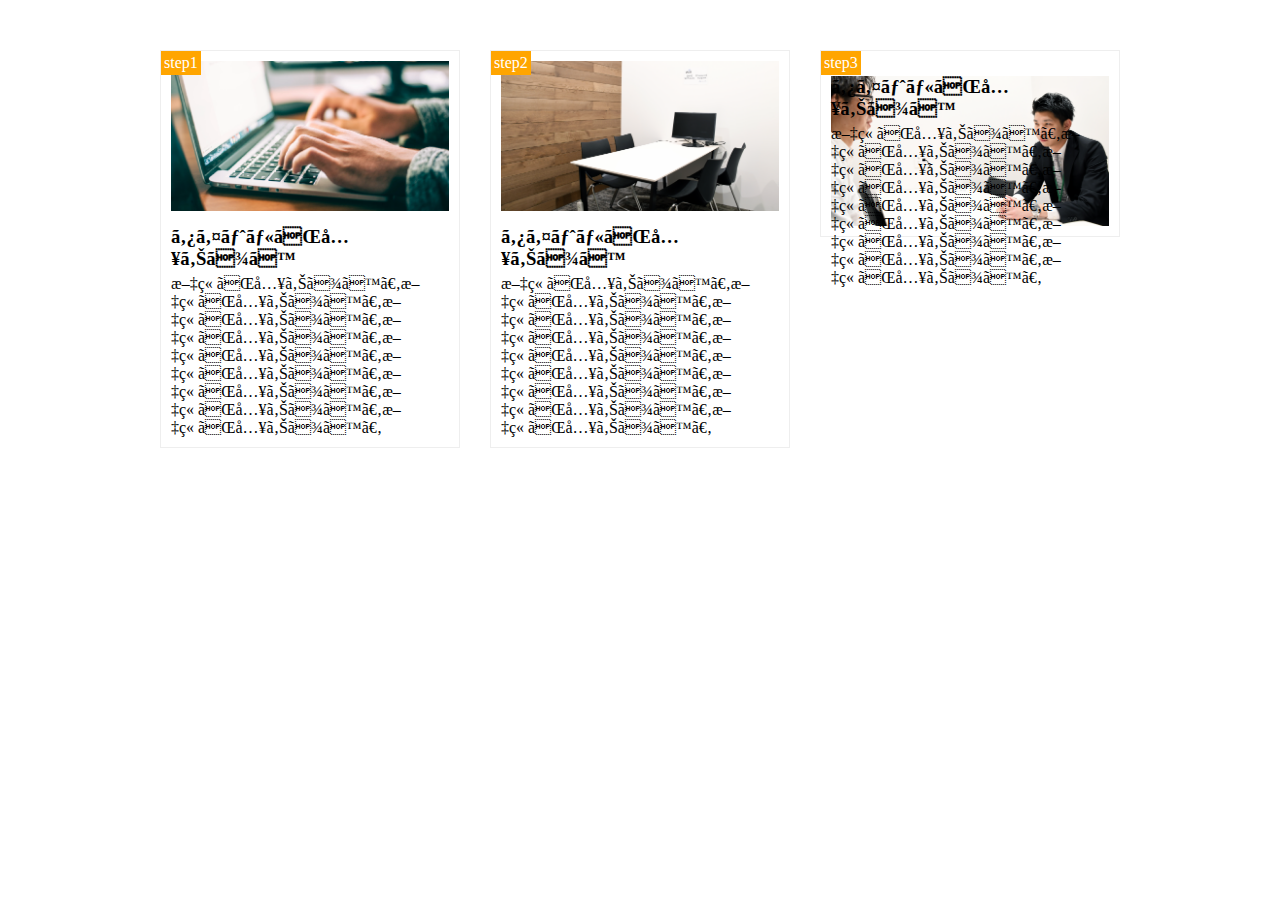
==== chapter9/index.html @ f54017b2 "[Finish]1-9" ====
<!DOCTYPE html>
<html>
<head>
	<meta charset="UTR-8">
	<title></title>
	<link rel="stylesheet" href="style.css">
</head>
<body>
	<main class="clearfix">
		<section class="step-box">
			<div class="step-img1"></div>
			<span class="step-num">step1</span>
			<h3 class="title">タイトルが入ります</h3>
			<p>文章が入ります。文章が入ります。文章が入ります。文章が入ります。文章が入ります。文章が入ります。文章が入ります。文章が入ります。文章が入ります。</p>
		</section>

		<section class="step-box">
			<div class="step-img2"></div>
			<span class="step-num">step2</span>
			<h3 class="title">タイトルが入ります</h3>
			<p>文章が入ります。文章が入ります。文章が入ります。文章が入ります。文章が入ります。文章が入ります。文章が入ります。文章が入ります。文章が入ります。</p>
		</section>

		<section class="step-box">
			<div class="step-img3">
			<span class="step-num">step3</span>
			<h3 class="title">タイトルが入ります</h3>
			<p>文章が入ります。文章が入ります。文章が入ります。文章が入ります。文章が入ります。文章が入ります。文章が入ります。文章が入ります。文章が入ります。</p>
		</section>
	</main>
</body>
</html>
---- chapter9/style.css ----
* {
	margin: 0;
	padding: 0;
	box-sizing: border-box;
}

.clearfix::after {
	content:"";
	display: block;
	clear: both;
}

main {
	width: 960px;
	margin: 50px auto;
}

.step-box {
	width: 300px;
	margin-right: 30px;
	float: left;
	padding: 10px;
	border: 1px solid #eee;
	position: relative;
}

.step-box:last-child {
	margin-right: 0;
}

.step-img1 {
	height: 150px;
	background-image: url(img/flow01.png);
	background-size: cover;
	background-position: bottom;
}

.step-img2 {
	height: 150px;
	background-image: url(img/flow02.png);
	background-size: cover;
	background-position: bottom;
}

.step-img3 {
	height: 150px;
	background-image: url(img/flow03.png);
	background-size: cover;
	background-position: bottom;
}

.step-num {
	color: #fff;
	padding: 3px;
	background-color: orange;
	position: absolute;
	top: 0;
	left: 0;
}

.title {
	margin: 15px 0 5px;
}
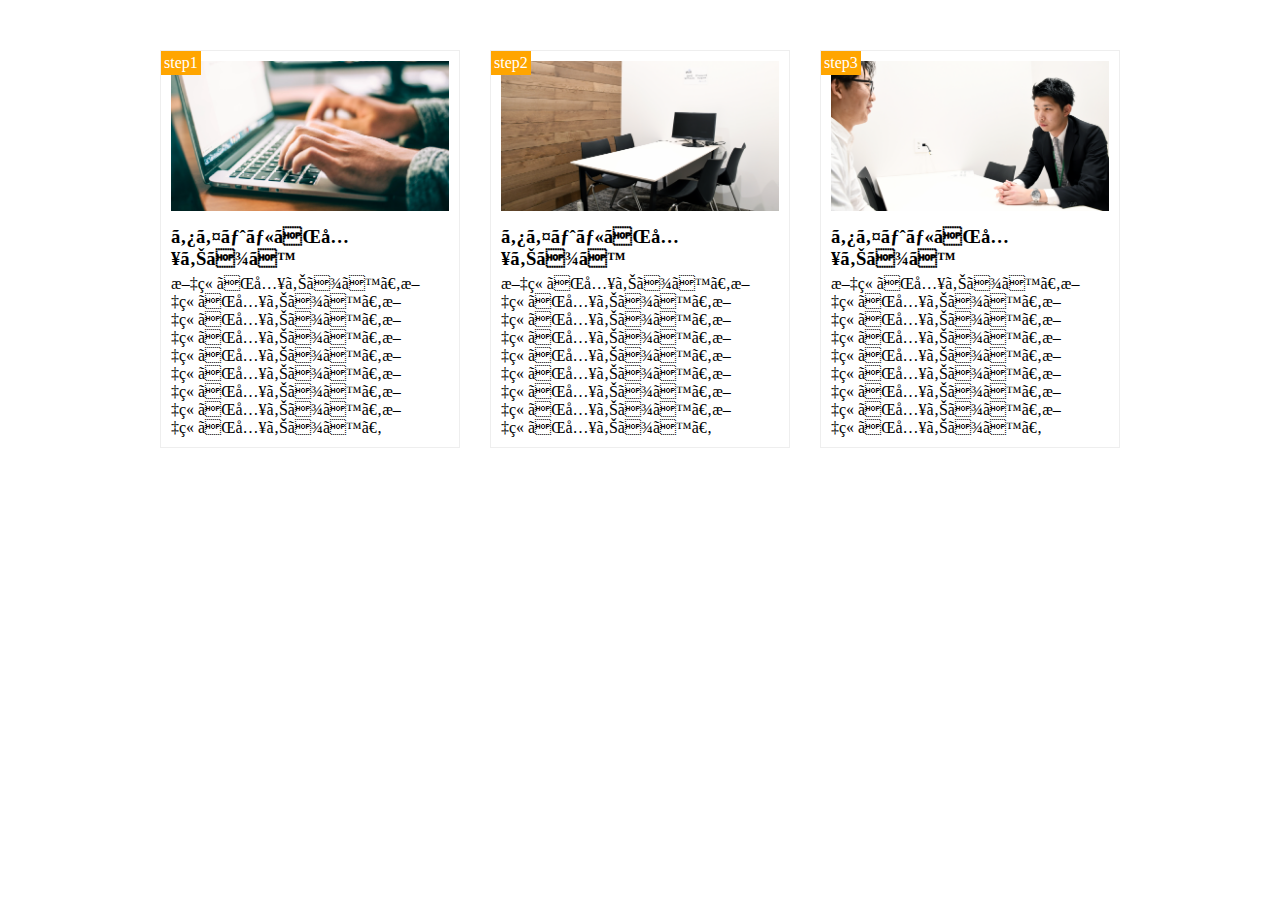
==== commit 43d8313b: "[Finish]1-10" ====
--- a/chapter9/index.html
+++ b/chapter9/index.html
@@ -2,31 +2,32 @@
 <html>
 <head>
 	<meta charset="UTR-8">
+	<meta name="viewport" content="width=device-width,initial-scale=1.0">
 	<title></title>
 	<link rel="stylesheet" href="style.css">
 </head>
 <body>
-	<main class="clearfix">
-		<section class="step-box">
+	<div class="main clearfix">
+		<div class="step-box">
 			<div class="step-img1"></div>
 			<span class="step-num">step1</span>
 			<h3 class="title">タイトルが入ります</h3>
 			<p>文章が入ります。文章が入ります。文章が入ります。文章が入ります。文章が入ります。文章が入ります。文章が入ります。文章が入ります。文章が入ります。</p>
-		</section>
+		</div>
 
-		<section class="step-box">
+		<div class="step-box">
 			<div class="step-img2"></div>
 			<span class="step-num">step2</span>
 			<h3 class="title">タイトルが入ります</h3>
 			<p>文章が入ります。文章が入ります。文章が入ります。文章が入ります。文章が入ります。文章が入ります。文章が入ります。文章が入ります。文章が入ります。</p>
-		</section>
+		</div>
 
-		<section class="step-box">
-			<div class="step-img3">
+		<div class="step-box">
+			<div class="step-img3"></div>
 			<span class="step-num">step3</span>
 			<h3 class="title">タイトルが入ります</h3>
 			<p>文章が入ります。文章が入ります。文章が入ります。文章が入ります。文章が入ります。文章が入ります。文章が入ります。文章が入ります。文章が入ります。</p>
-		</section>
-	</main>
+		</div>
+	</div>
 </body>
 </html>--- a/chapter9/style.css
+++ b/chapter9/style.css
@@ -10,7 +10,7 @@
 	clear: both;
 }
 
-main {
+.main {
 	width: 960px;
 	margin: 50px auto;
 }
@@ -60,4 +60,35 @@
 
 .title {
 	margin: 15px 0 5px;
-}+}
+
+@media screen and (max-width: 768px) {
+	.main {
+		width: 100%;
+	}
+
+	.step-box {
+		width: 90%;
+		margin-bottom: 20px;
+	}
+
+	.step-box:last-child {
+		margin-bottom: 0;
+	}
+}
+
+
+
+
+
+
+
+
+
+
+
+
+
+
+
+
